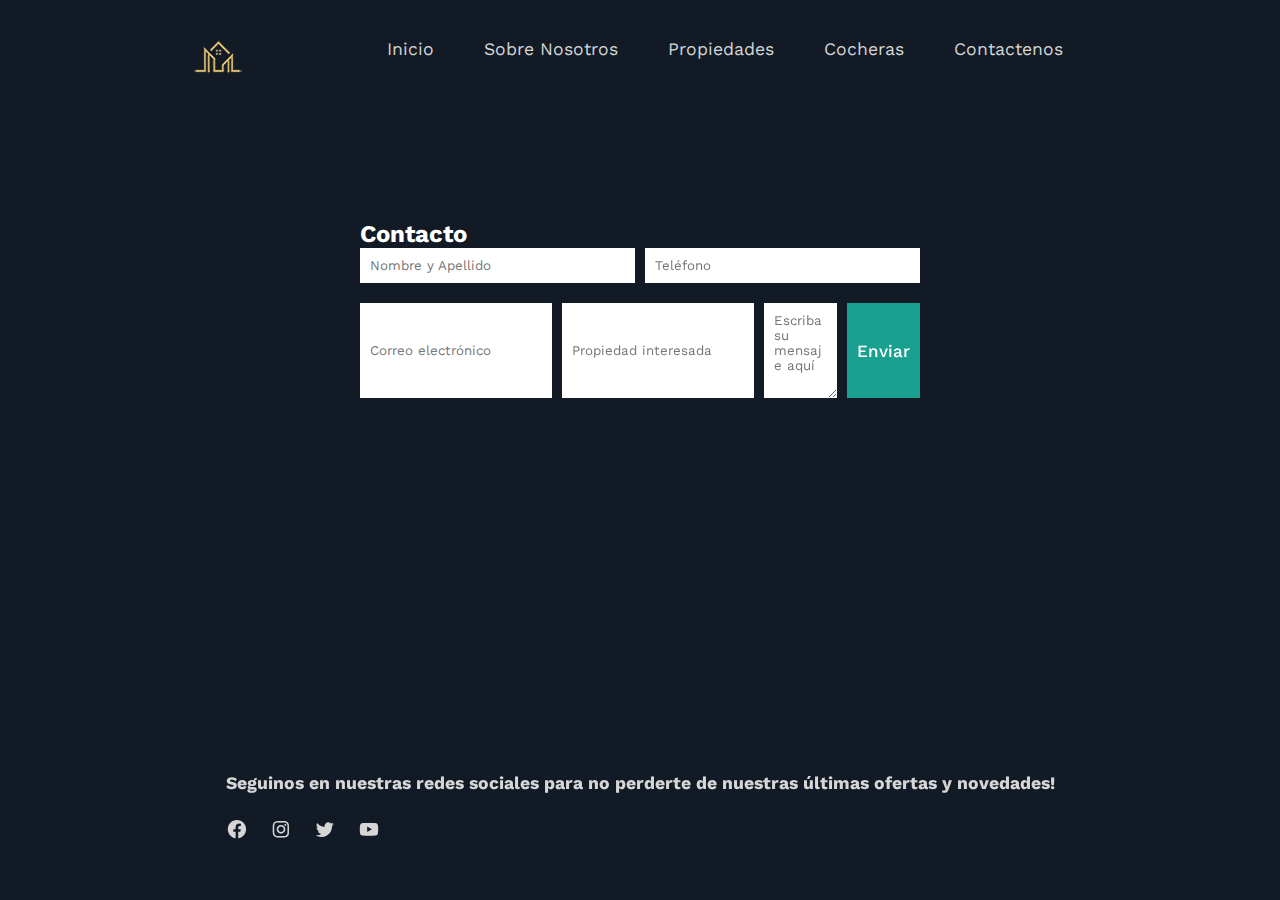
==== contact.html @ 07f7d5d2 "first commit" ====
<!DOCTYPE html>
<html lang="es">


<head>
    <meta charset="UTF-8">
    <meta name="viewport" content="width=device-width, initial-scale=1.0">
    <title>Facilitaciones Inmuebles</title>
    <link rel="stylesheet" href="style.css">

    <!--Box icons link-->

    <link rel="stylesheet" href="https://unpkg.com/boxicons@latest/css/boxicons.min.css">

    <!--Google Fonts link -->
    <link rel="preconnect" href="https://fonts.googleapis.com">
    <link rel="preconnect" href="https://fonts.gstatic.com" crossorigin>
    <link
        href="https://fonts.googleapis.com/css2?family=Tektur&family=Work+Sans:ital,wght@0,300;0,400;0,700;0,800;0,900;1,200;1,600&display=swap"
        rel="stylesheet">
    <link rel="stylesheet" href="https://unpkg.com/aos@next/dist/aos.css" />

</head>

<body>
    <!--Header-->
    <header>
        <a href="/index.html" class="Logo">
            <img src="/img/logo-v2.png">
        </a>
    
        <input type="checkbox" id="menu-toggle">
        <label for="menu-toggle" class="hamburger">
            <i class='bx bx-menu'></i>
        </label>
    
        <ul class="navbar">
            <li><a href="/index.html">Inicio</a></li>
            <li><a href="/#about-section">Sobre Nosotros</a></li>
            <li><a href="/properties.html">Propiedades</a></li>
            <li><a href="/garage.html">Cocheras</a></li>
            <li><a href="/contact.html">Contactenos</a></li>
        </ul>
    </header>
    
    <form action="https://formsubmit.co/facilitacionesinmuebles@gmail.com" method="POST" class="form-contact"
        autocomplete="off" data-aos="zoom-in-up">
        <h2>Contacto</h2>



        <div class="input-group" data-aos="zoom-in-up">

            <input type="text" name="name" placeholder="Nombre y Apellido">

            <input type="tel" name="phone" placeholder="Teléfono">

            <input type="email" name="email" placeholder="Correo electrónico">

            <input type="text" name="Propiedad" placeholder="Propiedad interesada">

            <textarea name="message" cols="30" rows="5" placeholder="Escriba su mensaje aquí"></textarea>

            <input class="btn" type="submit" value="Enviar">

        </div>
        <script>
             const form = document.querySelector('.form-contact');
    form.addEventListener('submit', (e) => {
        const name = form.querySelector('input[name="name"]').value.trim();
        const phone = form.querySelector('input[name="phone"]').value.trim();
        const email = form.querySelector('input[name="email"]').value.trim();
        const property = form.querySelector('input[name="Propiedad"]').value.trim();
        const message = form.querySelector('textarea[name="message"]').value.trim();

        if (!name || !phone || !email || !property || !message) {
            e.preventDefault(); // Prevent form submission
            alert("Por favor, complete todos los campos antes de enviar el formulario.");
        }
    });
        </script>

    </form>





    <!--Contact-->
    <section class="contact" data-aos="zoom-in-up">
        <div class="contact-content">
            <strong><p>Seguinos en nuestras redes sociales para no perderte de nuestras últimas ofertas y novedades!</strong></p>
            <div class="icons">
                <a href="https://www.facebook.com/groups/1122901311881022"><i class='bx bxl-facebook-circle'></i></a>
                <a href="https://www.instagram.com/facilitaciones_de_inmuebles/"><i class='bx bxl-instagram'></i></a>
                <a href="https://twitter.com/facilinmueble"><i class='bx bxl-twitter'></i></a>
                <a href="https://www.youtube.com/channel/UCxUfkBhnDYmLsDqbHY0Kmqw"><i class='bx bxl-youtube'></i></a>
            </div>
        </div>
    </section>
    <script src="https://unpkg.com/aos@next/dist/aos.js"></script>
    <script>
      AOS.init({
            offset: 50,
            duration: 1200
        });
    </script>

    <script src="script.js"></script>
</body>


</html>
---- style.css ----
* {
    padding: 0;
    margin: 0;
    box-sizing: border-box;
    text-decoration: none;
    list-style: none;
    border: none;
    outline: none;
    scroll-behavior: smooth;
    font-family: 'Work Sans', sans-serif;
}

:root {
    --h1-font: 5rem;
    --h2-font: 2.9rem;
    --p-font: 1.1rem;
    --bg-color: #121b25;
    --text-color: #ffffff;
    --main-color: #1aa090;
    --other-color: #d6d6d6;
}

body {
    background: var(--bg-color);
    color: var(--text-color);
}

header {
    width: 100%;
    position: fixed;
    top: 0;
    z-index: 1000;
    display: flex;
    justify-content: space-between;
    padding: 39px 15%;
    transition: all .50s ease;
    background-color: var(--bg-color);
}

.navbar {
    display: flex;
    background-color: var(--bg-color);
}

.navbar a {
    padding: 10px 25px;
    font-size: var(--p-font);
    color: var(--other-color);
    transition: all .40s ease;
}

#menu-icon {
    color: var(--text-color);
    font-size: 36px;
    cursor: pointer;
    display: none;
}

section {
    padding: 300px 15% 0px;
}

#section-departamentos{
    margin: 0; 
    padding: 10px 0;
}


.home {
    height: 100vh;
    display: grid;
    grid-template-columns: repeat(2, 1fr);
    align-items: center;
    gap: 4.5rem;
}

.home-text h1 {
    font-size: var(--h1-font);
    line-height: 1.2;
    margin-bottom: 20px;
}

.home-text p {
    font-size: var(--p-font);
    color: var(--other-color);
    line-height: 30px;
    margin-bottom: 2.5rem;
}

.property-content {
    display: grid;
    grid-template-columns: repeat(auto-fit, minmax(300px, auto));
    align-items: center;
    justify-content: center;
    gap: 2rem;
    margin-top: 4.5rem;
}

.row {
    position: relative;
    cursor: pointer;
    text-align: center;
}

.row img {
    width: 100%;
    height: 200px; /* Define un tamaño fijo para todas las imágenes */
    object-fit:cover; /* Asegura que la imagen cubra el área definida sin distorsión */
    margin-bottom: 20px;
}
.row video {
    width: 100%;
    height: 200px; /* Define un tamaño fijo para todas las imágenes */
    object-fit:cover; /* Asegura que la imagen cubra el área definida sin distorsión */
    margin-bottom: 20px;
}

.row h5 {
    font-size: 26px;
    font-weight: 600;
    margin-bottom: 10px;
}

.row p {
    font-size: var(--p-font);
    color: var(--other-color);
    margin-bottom: 20px;
}

.list {
    display: flex;
    align-items: center;
    gap: 2rem;
}

.list a {
    color: var(--text-color);
    font-size: var(--p-font);
}

.center-btn {
    text-align: center;
    margin-top: 4rem;
}

.btn {
    display: inline-block;
    padding: 18px 28px;
    background: var(--main-color);
    color: var(--text-color);
    font-size: 17px;
    font-weight: 500;
    transition: all .50s ease;
}

.btn:hover {
    transform: translateY(-7px) scale(0.9);
}

.about {
    display: grid;
    grid-template-columns: repeat(2, 1fr);
    align-items: center;
    gap: 4.5rem;
}

.about-img img {
    width: 100%;
    height: auto;
}

.about-text h2 {
    font-size: var(--h2-font);
    margin-bottom: 25px;
}

.about-text p {
    font-size: var(--p-font);
    color: var(--other-color);
    line-height: 30px;
    margin-bottom: 50px;
}

@media (max-width: 1170px) {
    #menu-icon {
        display: block;
    }

    .navbar {
        position: absolute;
        top: 100%;
        right: -100%;
        width: 270px;
        height: 100vh;
        flex-direction: column;
        background: #101821;
        padding: 20px 15px;
        gap: 0.5rem;
        text-align: left;
        transition: all .050s ease;
    }

    .navbar a {
        display: block;
        font-size: 20px;
        padding: 15px;
    }

    .navbar.open {
        right: 0;
    }

    .home {
        grid-template-columns: 1fr;
        gap: 1rem;
        height: auto;
    }

    .home-text {
        order: 2;
        width: 100%;
        max-width: 900px;
    }

    .home-img {
        width: 100%;
        max-width: 480px;
        margin: 0 auto;
        padding-top: 20px;
    }

    .about {
        grid-template-columns: 1fr;
    }
}

  .contact{
    display: grid;
    grid-template-columns: repeat(auto-fit, minmax(100px, auto));
    gap: 2rem;
    padding-top: 120px; 
    justify-content: center;
}
.contact-content h4{
    margin-bottom: 1.5rem;
    font-size: 20px;
}
.contact-content li{
    margin-bottom: 16px;
}
.contact-content li a{
    display: block;
    color: var(--other-color);
    font-size: 15px;
    font-weight: 400;
    transition: all .45s ease;

}
.contact-content li a:hover{
    transform: translateY(-3px) translateX(-5px);
    color: var(--text-color);
}
.contact-content p{
    color: var(--other-color);
    font-size: var(--p-font);
    line-height: 30px;
    margin: 20px 0;
}
.icons a{
    display: inline-block;
    font-size: 22px;
    color: var(--other-color);
    margin-right: 17px;
    transition: all .45s ease;
}
.icons a:hover{
    transform: translateY(-3px);
    color: var(--text-color);
}

  .Subscribe-content{
    display: flex;
    align-items: center;
    justify-content: center;
    flex-direction: column;
    text-align: center;
    background: url(../img/ss.jpg);
    background-size: cover;
    background-position: center;
    border-radius: 20px;
    padding: 6rem 2rem;
}
.Subscribe-content h2{
    font-size: var(--h2-font);
    margin-bottom: 12px;
}
.Subscribe-content p{
    font-size: var(--p-font);
    line-height: 30px;
    margin-bottom: 27px;

}



/*CONTACTO*/
.form-contact {
    max-width: 600px;
    margin: 200px auto; 
    padding: 20px;
    background-color:var(--bg-color);
    border-radius: 10px;
  }
  
  .input-group {
    display: flex;
    flex-wrap: wrap;
    gap: 10px; 
}
  
  .input-group input,
  .input-group textarea {
    flex: 1; 
    padding: 10px;
    margin-bottom: 10px;
  }
  
  @media (max-width: 768px) {
    .form-contact {
      padding: 20px; 
    }
  
    .input-group {
      flex-direction: column; 
    }
  
    .input-group input,
    .input-group textarea {
      width: 100%; 
    }
  }
  

/*MENU HAMBURGUESA*/
/* Estilo del menú hamburguesa */
.hamburger {
    display: none;
    cursor: pointer;
}

.hamburger i {
    font-size: 28px;
}

#menu-toggle {
    display: none;
}

@media (max-width: 768px) {
    .navbar {
        display: none;
        flex-direction: column;
        width: 100%;
        position: absolute;
        top: 60px;
        left: 0;
        background-color: var(--bg-color);
        border-top: 1px solid #ccc;
    }

    .navbar li {
        width: 100%;
        text-align: center;
    }

    .navbar li a {
        display: block;
        padding: 15px;
        border-bottom: 1px solid #ccc;
    }

    #menu-toggle:checked + .hamburger + .navbar {
        display: flex;
    }

    .hamburger {
        display: block;
    }
}





/*CARROUSEL DE DEPARTAMENTOS*/
/* Carousel Styles */
h6{
    
    font-size:1.7rem;
    text-align: center;

}
#mi-imagen{
max-width: 20px;
}
#features .p{
    font-size:20em; /* Tamaño de fuente */
    line-height: 1.5; /* Altura de línea */
    color: #666; /* Color del texto */
    margin-bottom: 20px; /* Margen inferior */
    
}


/*VIDEO */
.video-container {
    position: relative;
    display: flex;
    justify-content: center;
    align-items: center;
    flex-direction: column;
}

video {
    width: 100%;
    max-width: 600px; /* Ajusta el ancho máximo del video según tu diseño */
    height: auto;
}

.video-controls {
    margin-top: 10px;
}

.video-controls button {
    margin: 0 5px;
    padding: 10px 20px;
    background-color: #007bff;
    color: white;
    border: none;
    border-radius: 5px;
    cursor: pointer;
}

.video-controls button:hover {
    background-color: #0056b3;
}

/*CSS CARROUSEL*/
.carousel {
    position: relative;
    overflow: hidden;
    width: 100%;
    max-width: 300px; /* Ajusta el ancho máximo según tu diseño */
    margin: 0 auto; /* Centra el carrusel horizontalmente */
}


.carousel input[type="radio"] {
    display: none;
    
}

.carousel-slides {
    display: flex;
    transition: transform 0.5s ease-in-out;
    width: 400%; /* Ajusta el ancho total del carrusel según el número de slides */
}

.carousel-slide {
    flex: 0 0 25%; /* Cada slide ocupa el 25% del contenedor */
    display: flex;
    justify-content: center;
    align-items: center;
    text-align: center;
}


.carousel-slide img, .carousel-slide video {
    width: auto;
    height: auto;
    max-height: 300px; /* Ajusta la altura máxima de las imágenes y videos según tu diseño */
    object-fit: cover; /* Ajusta cómo se ajustan las imágenes y videos dentro de los slides */
}

#slide1:checked ~ .carousel-slides {
    transform: translateX(0%);
}

#slide2:checked ~ .carousel-slides {
    transform: translateX(-25%);
}

#slide3:checked ~ .carousel-slides {
    transform: translateX(-50%);
}

#slide4:checked ~ .carousel-slides {
    transform: translateX(-75%);
}
#slide5:checked ~ .carousel-slides {
    transform: translateX(-100%);
}

#slide6:checked ~ .carousel-slides {
    transform: translateX(-125%);
}

#slide7:checked ~ .carousel-slides {
    transform: translateX(-150%);
}

#slide8:checked ~ .carousel-slides {
    transform: translateX(-175%);
}
#slide9:checked ~ .carousel-slides {
    transform: translateX(-200%);
}
#slide10:checked ~ .carousel-slides {
    transform: translateX(-225%);
}
#slide11:checked ~ .carousel-slides {
    transform: translateX(-250%);
}
#slide12:checked ~ .carousel-slides {
    transform: translateX(-275%);
}

.carousel-controls {
    display: flex;
    justify-content: center;
    position: absolute;
    bottom: 10px;
    width: 100%;
}

.carousel-control {
    width: 10px;
    height: 10px;
    background: rgba(0, 0, 0, 0.5);
    margin: 0 5px;
    border-radius: 50%;
    cursor: pointer;
}
/*MAPA RESPONSIVO*/
.map-container {
    position: relative;
    width: 100%;
    padding-bottom: 75%; /* Proporción de aspecto (altura/ancho) del mapa */
    height: 0;
    overflow: hidden;
}

.map-container iframe {
    position: absolute;
    top: 0;
    left: 0;
    width: 100%;
    height: 100%;
    border: 0;
}
/*alquiler 2 test*/
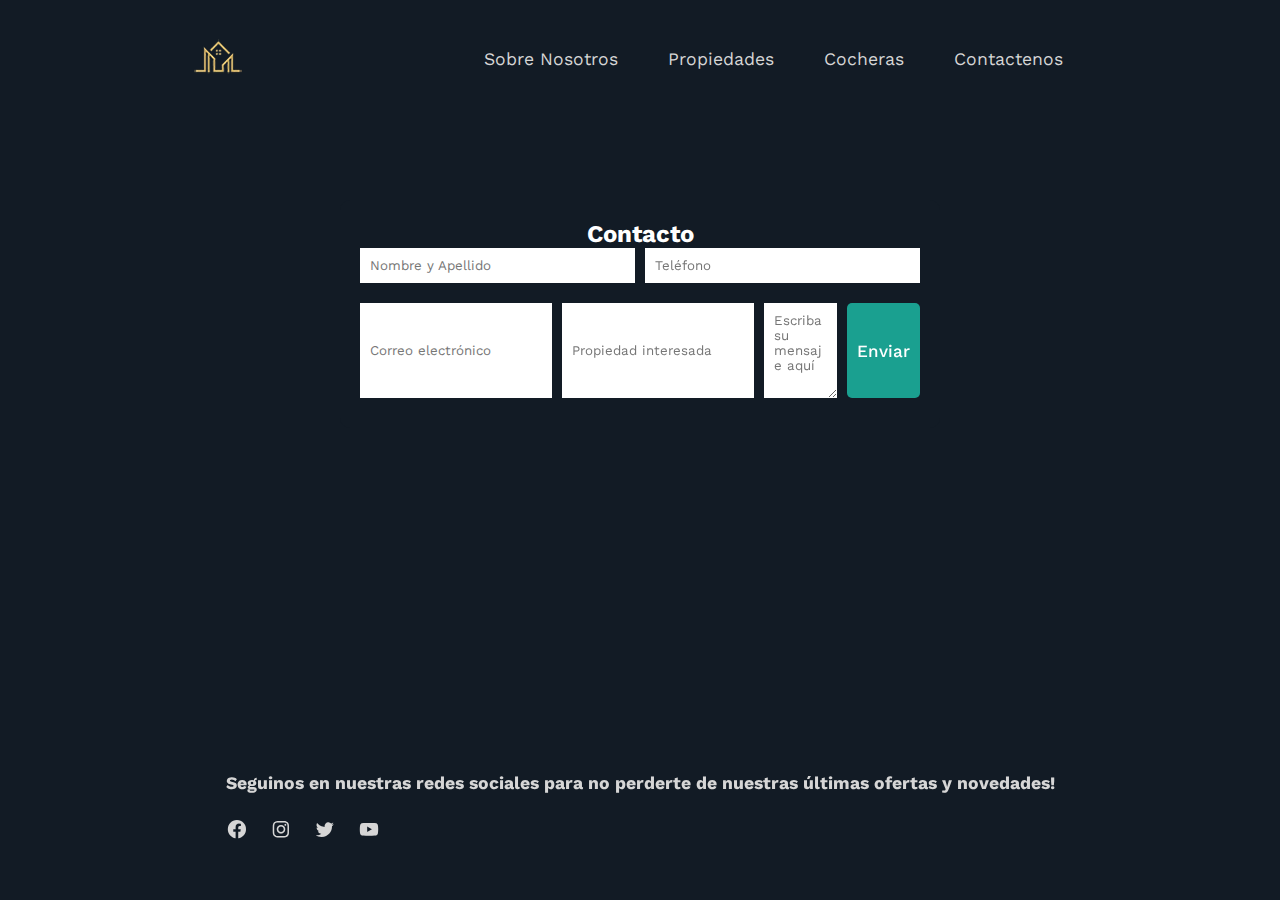
==== commit 24756809: "Se quitan La sección inicio de todas las pestañas, se cambia el diseño responsivo de la navbar para " ====
--- a/contact.html
+++ b/contact.html
@@ -35,7 +35,6 @@
         </label>
     
         <ul class="navbar">
-            <li><a href="/index.html">Inicio</a></li>
             <li><a href="/#about-section">Sobre Nosotros</a></li>
             <li><a href="/properties.html">Propiedades</a></li>
             <li><a href="/garage.html">Cocheras</a></li>
--- a/style.css
+++ b/style.css
@@ -40,7 +40,12 @@
 
 .navbar {
     display: flex;
+    justify-content: end;
     background-color: var(--bg-color);
+    width: 100%;
+    background-color: var(--bg-color);
+    padding: 10px 0;
+    z-index: 1000;
 }
 
 .navbar a {
@@ -58,7 +63,7 @@
 }
 
 section {
-    padding: 300px 15% 0px;
+    padding: 100px 15% 0px;
 }
 
 #section-departamentos{
@@ -66,27 +71,32 @@
     padding: 10px 0;
 }
 
-
 .home {
-    height: 100vh;
-    display: grid;
-    grid-template-columns: repeat(2, 1fr);
-    align-items: center;
-    gap: 4.5rem;
-}
-
-.home-text h1 {
-    font-size: var(--h1-font);
-    line-height: 1.2;
-    margin-bottom: 20px;
-}
-
+    position: relative; /* Para poder posicionar elementos hijos relativamente */
+    display: flex; /* Flexbox para alinear verticalmente el contenido */
+    align-items: center; /* Centra verticalmente el contenido */
+    justify-content: center; /* Centra horizontalmente el contenido */
+    text-align: center; /* Alineación del texto */
+    height: 100vh; /* Altura de la sección, ajustable según necesites */
+    background-image: url('/img/BsAs-edificios.jpg'); /* Imagen de fondo */
+    background-size: cover; /* Ajusta la imagen para cubrir todo el fondo */
+    background-position: center; /* Centra la imagen en el fondo */
+    color: white; /* Color del texto */
+    padding: 20px; /* Espaciado interior */
+}
+
+.home-text {
+    max-width: 100%;
+    margin: 0 auto; /* Centra el contenido */
+    padding: 20px; /* Espaciado interior */
+    background-color: rgba(0, 0, 0, 0.5); /* Fondo semitransparente para el texto */
+}
+
+.home-text h1,
 .home-text p {
-    font-size: var(--p-font);
-    color: var(--other-color);
-    line-height: 30px;
-    margin-bottom: 2.5rem;
-}
+    margin: 10px 0; /* Espaciado entre los elementos */
+}
+
 
 .property-content {
     display: grid;
@@ -189,10 +199,6 @@
 
     .navbar {
         position: absolute;
-        top: 100%;
-        right: -100%;
-        width: 270px;
-        height: 100vh;
         flex-direction: column;
         background: #101821;
         padding: 20px 15px;
@@ -234,6 +240,16 @@
         grid-template-columns: 1fr;
     }
 }
+@media (max-width: 768px) {
+    .navbar {
+        padding: 10px 15px; /* Ajusta el espaciado de los enlaces en dispositivos móviles */
+    }
+
+    .home {
+        padding-top: 80px; /* Ajusta el espacio superior para dejar espacio para la navbar */
+        margin-top: 80px; /* Ajusta según el tamaño de la navbar */
+    }
+}
 
   .contact{
     display: grid;
@@ -278,12 +294,10 @@
     transform: translateY(-3px);
     color: var(--text-color);
 }
-
-  .Subscribe-content{
+.Subscribe {
     display: flex;
     align-items: center;
     justify-content: center;
-    flex-direction: column;
     text-align: center;
     background: url(../img/ss.jpg);
     background-size: cover;
@@ -291,16 +305,45 @@
     border-radius: 20px;
     padding: 6rem 2rem;
 }
-.Subscribe-content h2{
+
+.Subscribe-content {
+    max-width: 800px;
+    text-shadow: 2px 2px 4px rgba(0, 0, 0, 0.5); /* Sombra para mejorar la legibilidad del texto */
+    color: white; /* Color del texto */
+}
+
+.Subscribe-content h2 {
     font-size: var(--h2-font);
     margin-bottom: 12px;
 }
-.Subscribe-content p{
+
+.Subscribe-content p {
     font-size: var(--p-font);
     line-height: 30px;
     margin-bottom: 27px;
-
-}
+}
+
+.btn {
+    display: inline-block;
+    padding: 10px 20px;
+    background-color:var(--main-color); /* Color de fondo del botón */
+    color:var(--text-color); /* Color del texto del botón */
+    text-decoration: none;
+    border-radius: 5px;
+    transition: background-color 0.3s ease;
+}
+
+.btn:hover {
+    background-color: #f0f0f0; /* Cambio de color al pasar el mouse */
+}
+
+/* Media query para ajustes en versiones responsive */
+@media (max-width: 1170px) {
+    .Subscribe {
+        padding: 4rem 1rem; /* Ajusta el espaciado en dispositivos móviles */
+    }
+}
+
 
 
 
@@ -401,8 +444,20 @@
     text-align: center;
 
 }
+h2{
+    text-align: center;
+}
 #mi-imagen{
 max-width: 20px;
+}
+
+#mensaje-bienvenida {
+    text-align: justify;
+    /* Otros estilos que desees aplicar */
+}
+
+#h2{
+    text-align: left;
 }
 #features .p{
     font-size:20em; /* Tamaño de fuente */
@@ -481,6 +536,7 @@
     height: auto;
     max-height: 300px; /* Ajusta la altura máxima de las imágenes y videos según tu diseño */
     object-fit: cover; /* Ajusta cómo se ajustan las imágenes y videos dentro de los slides */
+    
 }
 
 #slide1:checked ~ .carousel-slides {
@@ -532,11 +588,12 @@
     position: absolute;
     bottom: 10px;
     width: 100%;
+    padding: 1px;
 }
 
 .carousel-control {
-    width: 10px;
-    height: 10px;
+    width: 40px;
+    height: 30px;
     background: rgba(0, 0, 0, 0.5);
     margin: 0 5px;
     border-radius: 50%;
@@ -560,3 +617,77 @@
     border: 0;
 }
 /*alquiler 2 test*/
+
+.swiffy-slider {
+    max-width: 50%; /* Ajusta el ancho máximo del slider según necesites */
+    margin: 0 auto; /* Centra el slider horizontalmente */
+    overflow: hidden; /* Oculta cualquier contenido que sobresalga del slider */
+    position: relative; /* Asegura que los elementos posicionados se comporten correctamente */
+}
+.slider-container {
+    display: flex; /* Utiliza flexbox para alinear los elementos en línea */
+    list-style: none; /* Quita los estilos de lista */
+    padding: 0; /* Elimina el padding predeterminado de la lista */
+    margin: 0; /* Elimina el margen predeterminado de la lista */
+    justify-content: center; /* Centra los elementos horizontalmente */
+    align-items: center; /* Centra los elementos verticalmente */
+    height: 100%; /* Ajusta la altura del contenedor para centrar verticalmente */
+}
+
+.slider-container li {
+    flex: 0 0 100%; /* Establece cada slide como un elemento flexible del 100% de ancho */
+}
+
+.slider-container img {
+    display: block;
+    width: 100%;
+    height: auto; /* Ajusta la altura automáticamente para mantener la proporción */
+    margin: 0 auto;
+}
+
+
+.slider-nav {
+    position: absolute; /* Posiciona los controles de navegación */
+    top: 50%; /* Alinea los controles de navegación al centro vertical */
+    transform: translateY(-50%); /* Ajusta para centrar verticalmente */
+    background-color: rgba(0, 0, 0, 0.5); /* Color de fondo para los botones */
+    border: none; /* Quita el borde de los botones */
+    color: white; /* Color del texto de los botones */
+    cursor: pointer; /* Cambia el cursor a mano cuando se pasa sobre los botones */
+}
+
+.slider-nav-next {
+    right: 0; /* Posiciona el botón de siguiente a la derecha */
+}
+
+.slider-indicators {
+    text-align: center; /* Centra los indicadores de slides */
+    margin-top: 10px; /* Espacio superior entre el contenido y los indicadores */
+}
+
+.slider-indicators button {
+    display: inline-block; /* Asegura que los indicadores sean elementos en línea */
+    width: 10px; /* Ancho de los indicadores */
+    height: 10px; /* Altura de los indicadores */
+    border-radius: 50%; /* Forma redondeada de los indicadores */
+    border: none; /* Quita el borde de los indicadores */
+    background-color: #ccc; /* Color de fondo de los indicadores inactivos */
+    margin: 0 5px; /* Espacio horizontal entre los indicadores */
+    cursor: pointer; /* Cambia el cursor a mano cuando se pasa sobre los indicadores */
+}
+
+.slider-indicators button.active {
+    background-color: #333; /* Color de fondo del indicador activo */
+}
+
+@media (max-width: 768px) {
+    .swiffy-slider {
+        max-width: 90%; /* Reducir el ancho máximo del slider en pantallas más pequeñas */
+    }
+
+    .slider-container img {
+        max-width: 100%; /* Ajustar las imágenes para que no excedan el ancho máximo del contenedor */
+        height: auto; /* Mantiene la proporción de aspecto original de las imágenes */
+       
+    }
+}
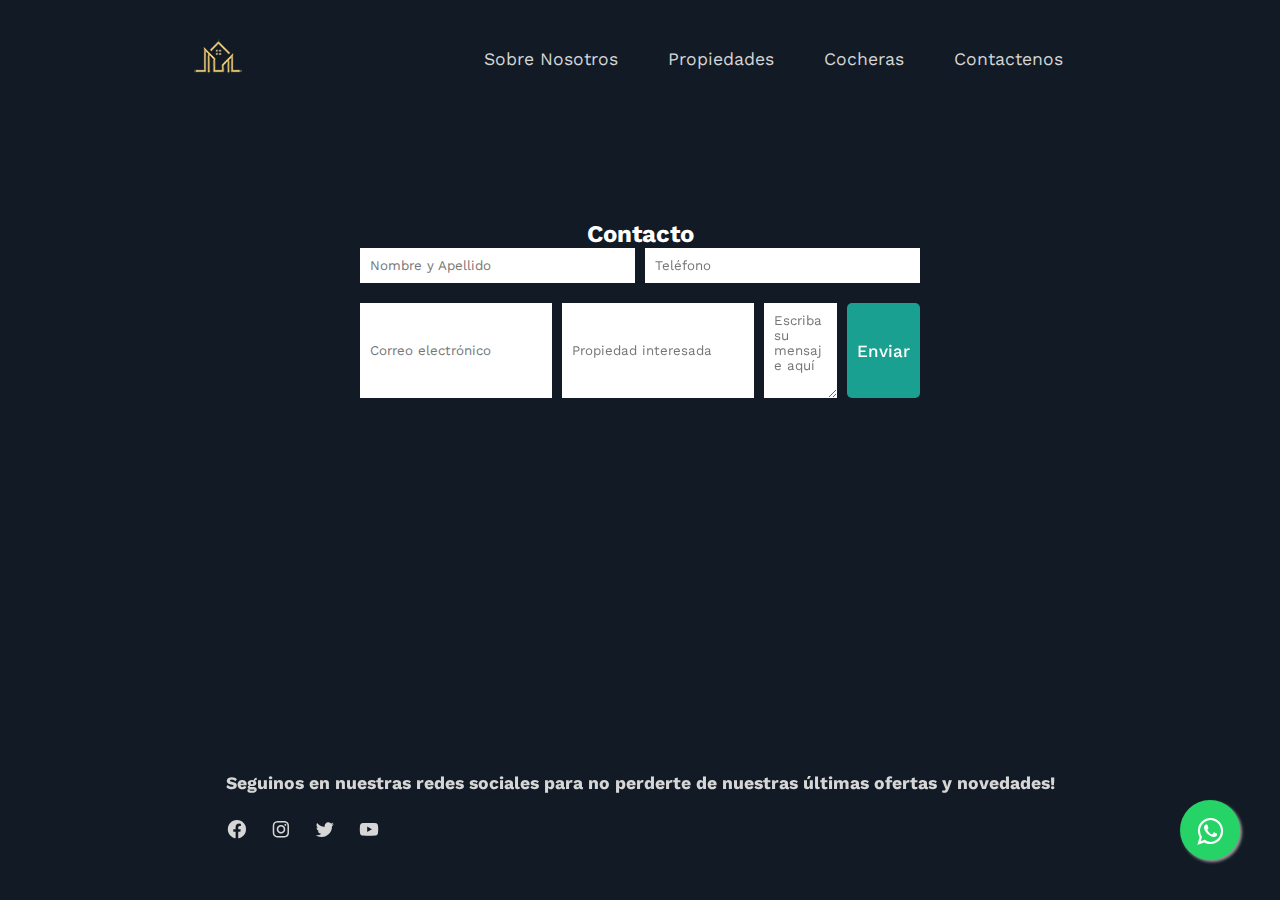
==== commit dc4ba8a4: "se agrega boton de whatsapp" ====
--- a/contact.html
+++ b/contact.html
@@ -23,6 +23,10 @@
 </head>
 
 <body>
+    <link rel="stylesheet" href="https://maxcdn.bootstrapcdn.com/font-awesome/4.5.0/css/font-awesome.min.css">
+<a href="https://api.whatsapp.com/send?phone=+5491132469472&text=%C2%A1Hola!,%20quer%C3%ADa%20mas%20informaci%C3%B3n%20acerca%20de%20una%20propiedad..." class="float" target="_blank">
+<i class="fa fa-whatsapp my-float"></i>
+</a>
     <!--Header-->
     <header>
         <a href="/index.html" class="Logo">
@@ -42,7 +46,7 @@
         </ul>
     </header>
     
-    <form action="https://formsubmit.co/facilitacionesinmuebles@gmail.com" method="POST" class="form-contact"
+    <form action="https://formsubmit.co/eed55c552cba2976eac61336987abda4" method="POST" class="form-contact"
         autocomplete="off" data-aos="zoom-in-up">
         <h2>Contacto</h2>
 
@@ -91,7 +95,7 @@
             <strong><p>Seguinos en nuestras redes sociales para no perderte de nuestras últimas ofertas y novedades!</strong></p>
             <div class="icons">
                 <a href="https://www.facebook.com/groups/1122901311881022"><i class='bx bxl-facebook-circle'></i></a>
-                <a href="https://www.instagram.com/facilitaciones_de_inmuebles/"><i class='bx bxl-instagram'></i></a>
+                <a href="https://www.instagram.com/facilitacionesdeinmuebles/"><i class='bx bxl-instagram'></i></a>
                 <a href="https://twitter.com/facilinmueble"><i class='bx bxl-twitter'></i></a>
                 <a href="https://www.youtube.com/channel/UCxUfkBhnDYmLsDqbHY0Kmqw"><i class='bx bxl-youtube'></i></a>
             </div>
--- a/style.css
+++ b/style.css
@@ -367,6 +367,7 @@
     flex: 1; 
     padding: 10px;
     margin-bottom: 10px;
+    
   }
   
   @media (max-width: 768px) {
@@ -468,137 +469,9 @@
 }
 
 
-/*VIDEO */
-.video-container {
-    position: relative;
-    display: flex;
-    justify-content: center;
-    align-items: center;
-    flex-direction: column;
-}
-
-video {
-    width: 100%;
-    max-width: 600px; /* Ajusta el ancho máximo del video según tu diseño */
-    height: auto;
-}
-
-.video-controls {
-    margin-top: 10px;
-}
-
-.video-controls button {
-    margin: 0 5px;
-    padding: 10px 20px;
-    background-color: #007bff;
-    color: white;
-    border: none;
-    border-radius: 5px;
-    cursor: pointer;
-}
-
-.video-controls button:hover {
-    background-color: #0056b3;
-}
-
-/*CSS CARROUSEL*/
-.carousel {
-    position: relative;
-    overflow: hidden;
-    width: 100%;
-    max-width: 300px; /* Ajusta el ancho máximo según tu diseño */
-    margin: 0 auto; /* Centra el carrusel horizontalmente */
-}
-
-
-.carousel input[type="radio"] {
-    display: none;
-    
-}
-
-.carousel-slides {
-    display: flex;
-    transition: transform 0.5s ease-in-out;
-    width: 400%; /* Ajusta el ancho total del carrusel según el número de slides */
-}
-
-.carousel-slide {
-    flex: 0 0 25%; /* Cada slide ocupa el 25% del contenedor */
-    display: flex;
-    justify-content: center;
-    align-items: center;
-    text-align: center;
-}
-
-
-.carousel-slide img, .carousel-slide video {
-    width: auto;
-    height: auto;
-    max-height: 300px; /* Ajusta la altura máxima de las imágenes y videos según tu diseño */
-    object-fit: cover; /* Ajusta cómo se ajustan las imágenes y videos dentro de los slides */
-    
-}
-
-#slide1:checked ~ .carousel-slides {
-    transform: translateX(0%);
-}
-
-#slide2:checked ~ .carousel-slides {
-    transform: translateX(-25%);
-}
-
-#slide3:checked ~ .carousel-slides {
-    transform: translateX(-50%);
-}
-
-#slide4:checked ~ .carousel-slides {
-    transform: translateX(-75%);
-}
-#slide5:checked ~ .carousel-slides {
-    transform: translateX(-100%);
-}
-
-#slide6:checked ~ .carousel-slides {
-    transform: translateX(-125%);
-}
-
-#slide7:checked ~ .carousel-slides {
-    transform: translateX(-150%);
-}
-
-#slide8:checked ~ .carousel-slides {
-    transform: translateX(-175%);
-}
-#slide9:checked ~ .carousel-slides {
-    transform: translateX(-200%);
-}
-#slide10:checked ~ .carousel-slides {
-    transform: translateX(-225%);
-}
-#slide11:checked ~ .carousel-slides {
-    transform: translateX(-250%);
-}
-#slide12:checked ~ .carousel-slides {
-    transform: translateX(-275%);
-}
-
-.carousel-controls {
-    display: flex;
-    justify-content: center;
-    position: absolute;
-    bottom: 10px;
-    width: 100%;
-    padding: 1px;
-}
-
-.carousel-control {
-    width: 40px;
-    height: 30px;
-    background: rgba(0, 0, 0, 0.5);
-    margin: 0 5px;
-    border-radius: 50%;
-    cursor: pointer;
-}
+
+
+
 /*MAPA RESPONSIVO*/
 .map-container {
     position: relative;
@@ -626,11 +499,6 @@
 }
 .slider-container {
     display: flex; /* Utiliza flexbox para alinear los elementos en línea */
-    list-style: none; /* Quita los estilos de lista */
-    padding: 0; /* Elimina el padding predeterminado de la lista */
-    margin: 0; /* Elimina el margen predeterminado de la lista */
-    justify-content: center; /* Centra los elementos horizontalmente */
-    align-items: center; /* Centra los elementos verticalmente */
     height: 100%; /* Ajusta la altura del contenedor para centrar verticalmente */
 }
 
@@ -638,9 +506,15 @@
     flex: 0 0 100%; /* Establece cada slide como un elemento flexible del 100% de ancho */
 }
 
-.slider-container img {
+.slider-container img{
     display: block;
     width: 100%;
+    height: auto; /* Ajusta la altura automáticamente para mantener la proporción */
+    margin: 0 auto;
+}
+.slider-container video{
+    display: block;
+    width: 48%;
     height: auto; /* Ajusta la altura automáticamente para mantener la proporción */
     margin: 0 auto;
 }
@@ -691,3 +565,41 @@
        
     }
 }
+
+/*boton de Whatsapp*/
+.float {
+    position: fixed;
+    width: 60px;
+    height: 60px;
+    bottom: 40px;
+    right: 40px;
+    background-color: #25d366;
+    color: #FFF;
+    border-radius: 50px;
+    text-align: center;
+    font-size: 30px;
+    box-shadow: 2px 2px 3px #999;
+    z-index: 100;
+  }
+  
+  .float:hover {
+    text-decoration: none;
+    color: #25d366;
+    background-color: #fff;
+  }
+  
+  .my-float {
+    margin-top: 16px;
+  }
+  
+  /* Añadir media query para ajustar en pantallas más pequeñas */
+  @media (max-width: 768px) {
+    .float {
+      width: 50px; /* Reducir el tamaño */
+      height: 50px;
+      bottom: 30px; /* Ajustar la posición */
+      right: 30px;
+      font-size: 24px; /* Reducir el tamaño de la fuente */
+    }
+  }
+  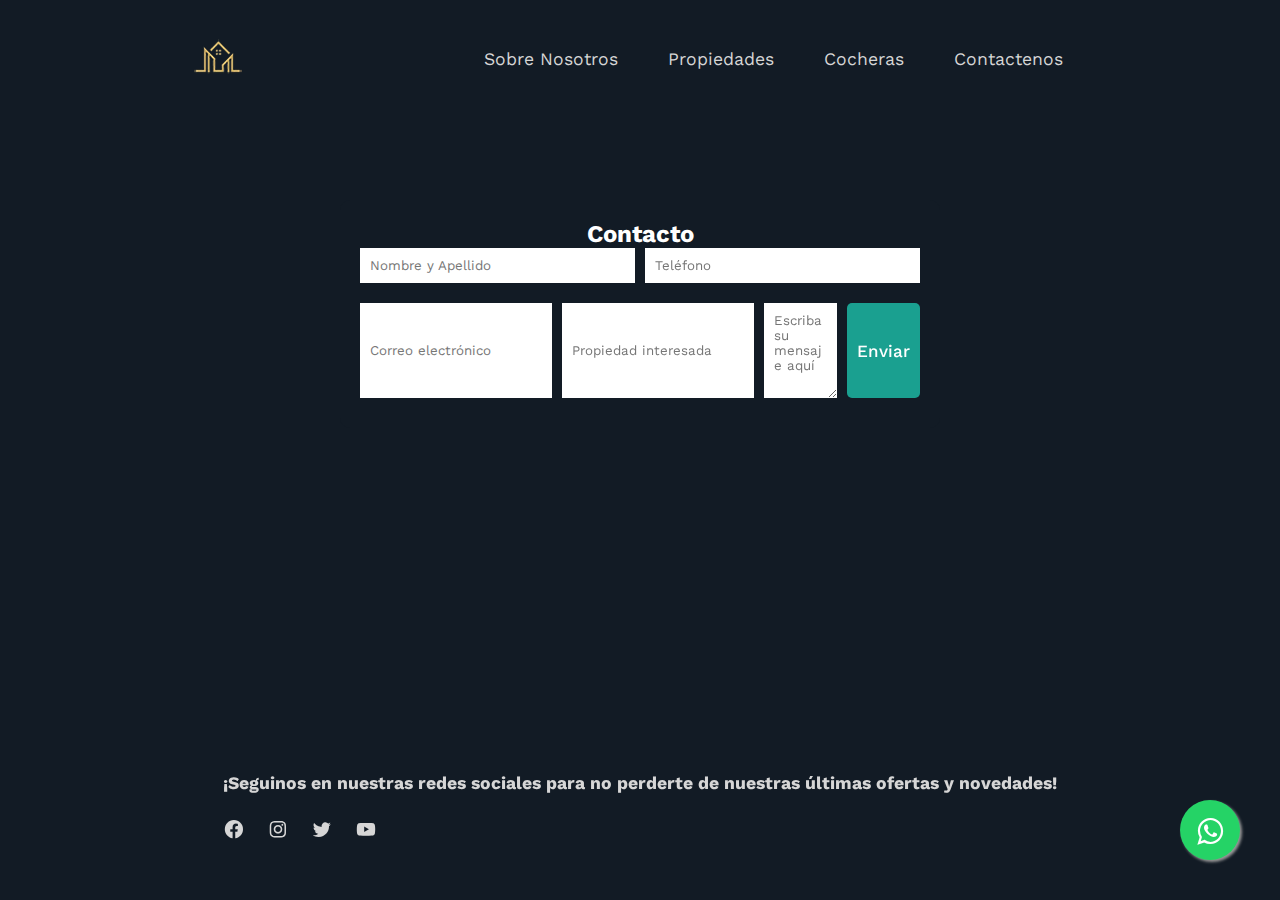
==== commit 2bd27734: "se corrige le texto de seguinos en nuestras redes sociales" ====
--- a/contact.html
+++ b/contact.html
@@ -92,7 +92,7 @@
     <!--Contact-->
     <section class="contact" data-aos="zoom-in-up">
         <div class="contact-content">
-            <strong><p>Seguinos en nuestras redes sociales para no perderte de nuestras últimas ofertas y novedades!</strong></p>
+            <strong><p>¡Seguinos en nuestras redes sociales para no perderte de nuestras últimas ofertas y novedades!</strong></p>
             <div class="icons">
                 <a href="https://www.facebook.com/groups/1122901311881022"><i class='bx bxl-facebook-circle'></i></a>
                 <a href="https://www.instagram.com/facilitacionesdeinmuebles/"><i class='bx bxl-instagram'></i></a>
